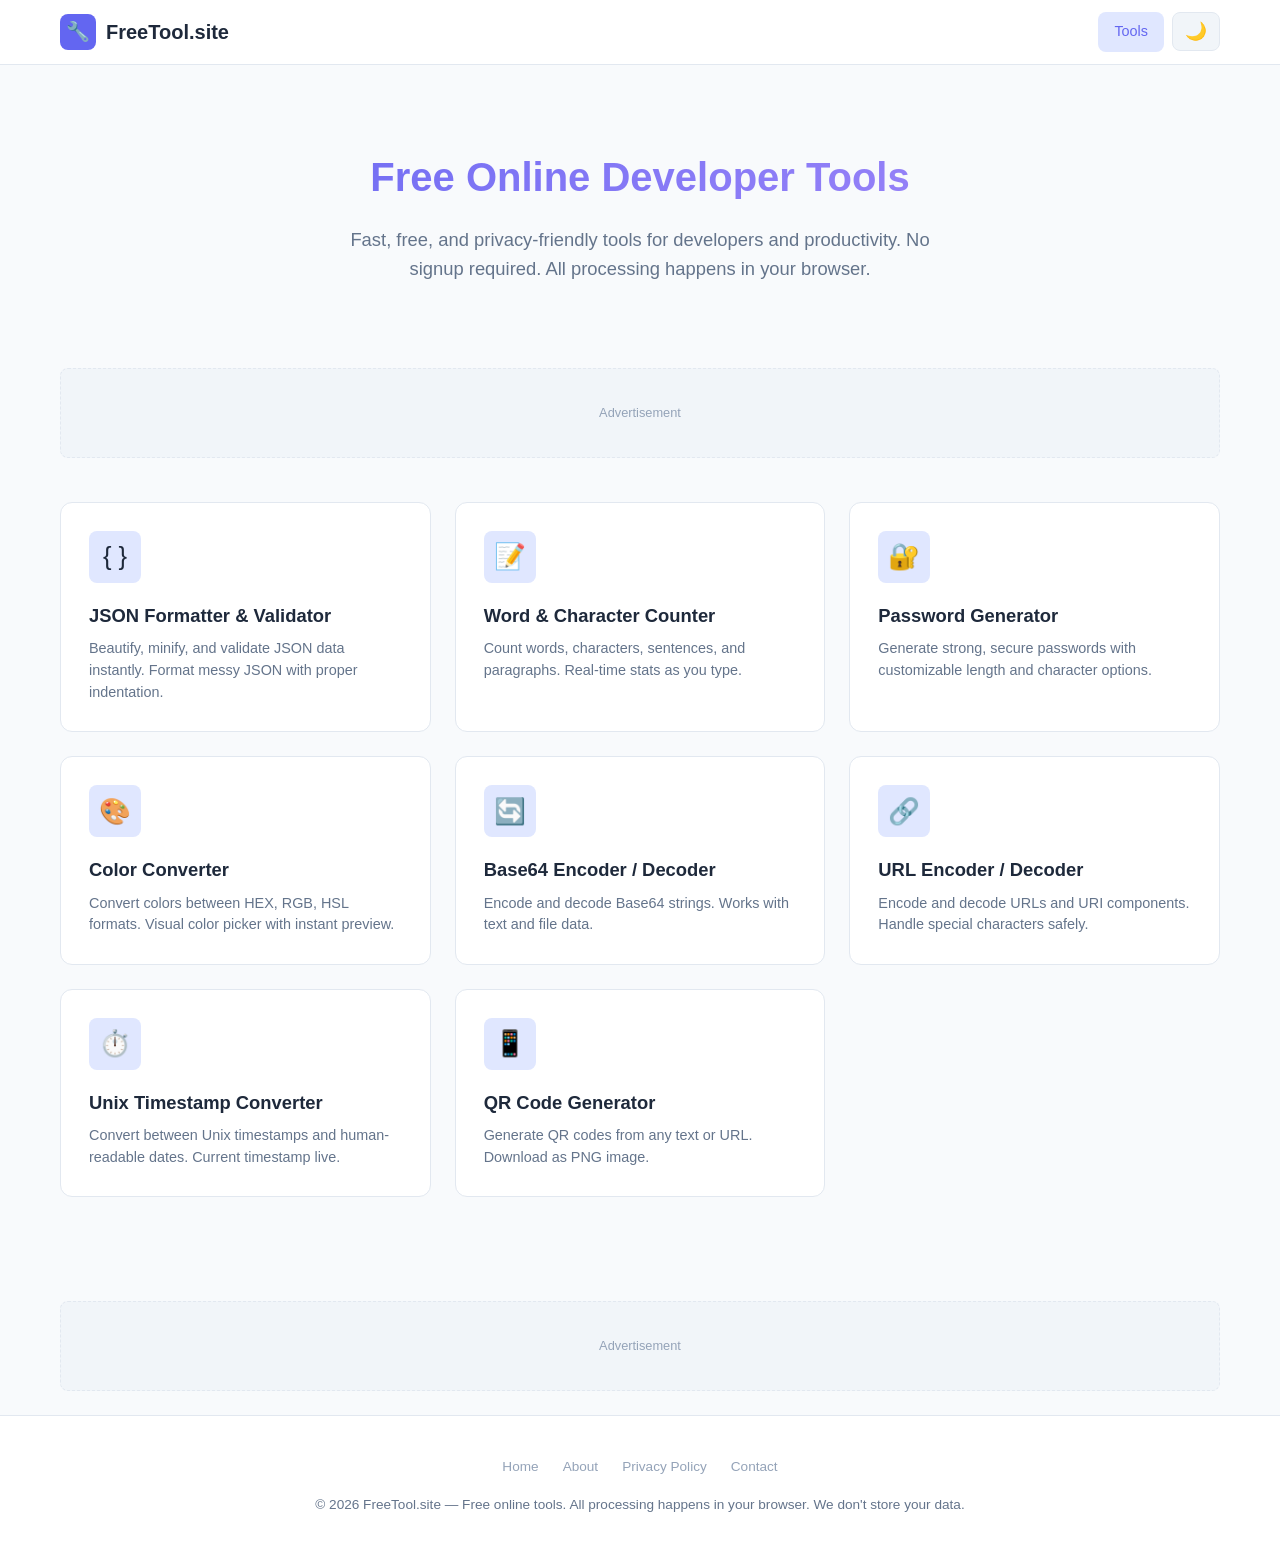
==== index.html @ 122cd708 "feat: FreeTool.site - Online Developer Tools" ====
<!DOCTYPE html>
<html lang="en">
<head>
  <meta charset="UTF-8">
  <meta name="viewport" content="width=device-width, initial-scale=1.0">
  <title>FreeTool.site - Free Online Developer & Productivity Tools</title>
  <meta name="description" content="Free online tools for developers and productivity. JSON formatter, password generator, Base64 encoder, color converter, QR code generator and more.">
  <meta name="keywords" content="free online tools, JSON formatter, password generator, Base64, QR code, color converter, developer tools, web tools">
  <meta name="author" content="FreeTool.site">
  <meta property="og:title" content="FreeTool.site - Free Online Developer & Productivity Tools">
  <meta property="og:description" content="Free online tools for developers and productivity. No signup required.">
  <meta property="og:type" content="website">
  <meta property="og:url" content="https://freetool.site">
  <link rel="canonical" href="https://freetool.site/">
  <link rel="stylesheet" href="css/style.css">
  <!-- Structured Data for SEO -->
  <script type="application/ld+json">
  {
    "@context": "https://schema.org",
    "@type": "WebSite",
    "name": "FreeTool.site",
    "url": "https://freetool.site",
    "description": "Free online developer and productivity tools. JSON formatter, password generator, Base64, QR code, and more.",
    "potentialAction": {
      "@type": "SearchAction",
      "target": "https://freetool.site/?q={search_term_string}",
      "query-input": "required name=search_term_string"
    }
  }
  </script>
  <script type="application/ld+json">
  {
    "@context": "https://schema.org",
    "@type": "Organization",
    "name": "FreeTool.site",
    "url": "https://freetool.site",
    "logo": "https://freetool.site/favicon.svg"
  }
  </script>
  <link rel="icon" type="image/svg+xml" href="/favicon.svg">
</head>
<body>
  <!-- Header -->
  <header class="header">
    <div class="container">
      <a href="/" class="logo">
        <div class="logo-icon">🔧</div>
        <span>FreeTool.site</span>
      </a>
      <nav class="nav-links">
        <a href="/" class="active">Tools</a>
        <button class="theme-toggle" aria-label="Toggle dark mode">🌙</button>
      </nav>
    </div>
  </header>

  <!-- Hero -->
  <section class="hero">
    <h1>Free Online Developer Tools</h1>
    <p>Fast, free, and privacy-friendly tools for developers and productivity. No signup required. All processing happens in your browser.</p>
  </section>

  <!-- Ad Slot (top) -->
  <div class="container">
    <div class="ad-slot" id="ad-top">
      <!-- Google AdSense ad unit will go here -->
      Advertisement
    </div>
  </div>

  <!-- Tools Grid -->
  <main class="container">
    <div class="tools-grid">

      <a href="tools/json-formatter.html" class="tool-card">
        <div class="tool-card-icon">{ }</div>
        <h3>JSON Formatter & Validator</h3>
        <p>Beautify, minify, and validate JSON data instantly. Format messy JSON with proper indentation.</p>
      </a>

      <a href="tools/word-counter.html" class="tool-card">
        <div class="tool-card-icon">📝</div>
        <h3>Word & Character Counter</h3>
        <p>Count words, characters, sentences, and paragraphs. Real-time stats as you type.</p>
      </a>

      <a href="tools/password-generator.html" class="tool-card">
        <div class="tool-card-icon">🔐</div>
        <h3>Password Generator</h3>
        <p>Generate strong, secure passwords with customizable length and character options.</p>
      </a>

      <a href="tools/color-converter.html" class="tool-card">
        <div class="tool-card-icon">🎨</div>
        <h3>Color Converter</h3>
        <p>Convert colors between HEX, RGB, HSL formats. Visual color picker with instant preview.</p>
      </a>

      <a href="tools/base64.html" class="tool-card">
        <div class="tool-card-icon">🔄</div>
        <h3>Base64 Encoder / Decoder</h3>
        <p>Encode and decode Base64 strings. Works with text and file data.</p>
      </a>

      <a href="tools/url-encoder.html" class="tool-card">
        <div class="tool-card-icon">🔗</div>
        <h3>URL Encoder / Decoder</h3>
        <p>Encode and decode URLs and URI components. Handle special characters safely.</p>
      </a>

      <a href="tools/timestamp.html" class="tool-card">
        <div class="tool-card-icon">⏱️</div>
        <h3>Unix Timestamp Converter</h3>
        <p>Convert between Unix timestamps and human-readable dates. Current timestamp live.</p>
      </a>

      <a href="tools/qr-generator.html" class="tool-card">
        <div class="tool-card-icon">📱</div>
        <h3>QR Code Generator</h3>
        <p>Generate QR codes from any text or URL. Download as PNG image.</p>
      </a>

    </div>

    <!-- Ad Slot (bottom) -->
    <div class="ad-slot" id="ad-bottom">
      <!-- Google AdSense ad unit will go here -->
      Advertisement
    </div>
  </main>

  <!-- Footer -->
  <footer class="footer">
    <div class="footer-links">
      <a href="/">Home</a>
      <a href="/about.html">About</a>
      <a href="/privacy.html">Privacy Policy</a>
      <a href="mailto:contact@freetool.site">Contact</a>
    </div>
    <p>&copy; 2026 FreeTool.site — Free online tools. All processing happens in your browser. We don't store your data.</p>
  </footer>

  <script src="js/common.js"></script>
  <script src="js/analytics.js"></script>
</body>
</html>
---- css/style.css ----
/* ===== CSS Variables ===== */
:root {
  --primary: #6366f1;
  --primary-hover: #4f46e5;
  --primary-light: #e0e7ff;
  --bg: #f8fafc;
  --bg-card: #ffffff;
  --bg-code: #f1f5f9;
  --text: #1e293b;
  --text-secondary: #64748b;
  --text-muted: #94a3b8;
  --border: #e2e8f0;
  --success: #10b981;
  --error: #ef4444;
  --warning: #f59e0b;
  --shadow: 0 1px 3px rgba(0,0,0,0.1), 0 1px 2px rgba(0,0,0,0.06);
  --shadow-lg: 0 10px 15px -3px rgba(0,0,0,0.1), 0 4px 6px -2px rgba(0,0,0,0.05);
  --radius: 12px;
  --radius-sm: 8px;
  --transition: 0.2s ease;
}

[data-theme="dark"] {
  --primary: #818cf8;
  --primary-hover: #6366f1;
  --primary-light: #312e81;
  --bg: #0f172a;
  --bg-card: #1e293b;
  --bg-code: #334155;
  --text: #f1f5f9;
  --text-secondary: #94a3b8;
  --text-muted: #64748b;
  --border: #334155;
  --shadow: 0 1px 3px rgba(0,0,0,0.3), 0 1px 2px rgba(0,0,0,0.2);
  --shadow-lg: 0 10px 15px -3px rgba(0,0,0,0.3), 0 4px 6px -2px rgba(0,0,0,0.2);
}

/* ===== Reset & Base ===== */
*, *::before, *::after { box-sizing: border-box; margin: 0; padding: 0; }

html { scroll-behavior: smooth; }

body {
  font-family: -apple-system, BlinkMacSystemFont, 'Segoe UI', Roboto, 'Helvetica Neue', Arial, sans-serif;
  background: var(--bg);
  color: var(--text);
  line-height: 1.6;
  min-height: 100vh;
}

a { color: var(--primary); text-decoration: none; transition: color var(--transition); }
a:hover { color: var(--primary-hover); }

/* ===== Layout ===== */
.container {
  max-width: 1200px;
  margin: 0 auto;
  padding: 0 20px;
}

/* ===== Header ===== */
.header {
  background: var(--bg-card);
  border-bottom: 1px solid var(--border);
  position: sticky;
  top: 0;
  z-index: 100;
  backdrop-filter: blur(10px);
  background: rgba(255,255,255,0.9);
}

[data-theme="dark"] .header {
  background: rgba(30,41,59,0.9);
}

.header .container {
  display: flex;
  align-items: center;
  justify-content: space-between;
  height: 64px;
}

.logo {
  display: flex;
  align-items: center;
  gap: 10px;
  font-size: 1.25rem;
  font-weight: 700;
  color: var(--text);
}

.logo-icon {
  width: 36px;
  height: 36px;
  background: var(--primary);
  border-radius: var(--radius-sm);
  display: flex;
  align-items: center;
  justify-content: center;
  color: white;
  font-size: 1.2rem;
}

.nav-links {
  display: flex;
  align-items: center;
  gap: 8px;
}

.nav-links a {
  padding: 8px 16px;
  border-radius: var(--radius-sm);
  color: var(--text-secondary);
  font-size: 0.9rem;
  font-weight: 500;
  transition: all var(--transition);
}

.nav-links a:hover, .nav-links a.active {
  color: var(--primary);
  background: var(--primary-light);
}

.theme-toggle {
  background: var(--bg-code);
  border: 1px solid var(--border);
  border-radius: var(--radius-sm);
  padding: 8px 12px;
  cursor: pointer;
  font-size: 1.1rem;
  color: var(--text);
  transition: all var(--transition);
}

.theme-toggle:hover {
  background: var(--primary-light);
}

/* ===== Hero ===== */
.hero {
  text-align: center;
  padding: 80px 20px 60px;
}

.hero h1 {
  font-size: 2.5rem;
  font-weight: 800;
  margin-bottom: 16px;
  background: linear-gradient(135deg, var(--primary), #a78bfa);
  -webkit-background-clip: text;
  -webkit-text-fill-color: transparent;
  background-clip: text;
}

.hero p {
  font-size: 1.15rem;
  color: var(--text-secondary);
  max-width: 600px;
  margin: 0 auto;
}

/* ===== Tools Grid ===== */
.tools-grid {
  display: grid;
  grid-template-columns: repeat(auto-fill, minmax(280px, 1fr));
  gap: 24px;
  padding: 20px 0 80px;
}

.tool-card {
  background: var(--bg-card);
  border: 1px solid var(--border);
  border-radius: var(--radius);
  padding: 28px;
  transition: all var(--transition);
  cursor: pointer;
  display: block;
  color: var(--text);
}

.tool-card:hover {
  transform: translateY(-4px);
  box-shadow: var(--shadow-lg);
  border-color: var(--primary);
  color: var(--text);
}

.tool-card-icon {
  width: 52px;
  height: 52px;
  background: var(--primary-light);
  border-radius: var(--radius-sm);
  display: flex;
  align-items: center;
  justify-content: center;
  font-size: 1.6rem;
  margin-bottom: 18px;
}

.tool-card h3 {
  font-size: 1.15rem;
  font-weight: 700;
  margin-bottom: 8px;
}

.tool-card p {
  color: var(--text-secondary);
  font-size: 0.9rem;
  line-height: 1.5;
}

/* ===== Tool Page ===== */
.tool-page {
  max-width: 900px;
  margin: 0 auto;
  padding: 40px 20px 80px;
}

.tool-header {
  margin-bottom: 36px;
}

.tool-header h1 {
  font-size: 2rem;
  font-weight: 800;
  margin-bottom: 10px;
}

.tool-header p {
  color: var(--text-secondary);
  font-size: 1.05rem;
}

.breadcrumb {
  display: flex;
  align-items: center;
  gap: 8px;
  margin-bottom: 20px;
  font-size: 0.9rem;
  color: var(--text-muted);
}

.breadcrumb a { color: var(--text-muted); }
.breadcrumb a:hover { color: var(--primary); }
.breadcrumb span { color: var(--text-secondary); }

/* ===== Form Elements ===== */
.form-group {
  margin-bottom: 20px;
}

.form-group label {
  display: block;
  font-weight: 600;
  margin-bottom: 8px;
  font-size: 0.9rem;
  color: var(--text);
}

textarea, input[type="text"], input[type="number"], select {
  width: 100%;
  padding: 12px 16px;
  border: 1px solid var(--border);
  border-radius: var(--radius-sm);
  background: var(--bg-code);
  color: var(--text);
  font-family: 'SF Mono', 'Fira Code', 'Cascadia Code', monospace;
  font-size: 0.9rem;
  transition: border-color var(--transition);
  resize: vertical;
}

textarea:focus, input[type="text"]:focus, input[type="number"]:focus, select:focus {
  outline: none;
  border-color: var(--primary);
  box-shadow: 0 0 0 3px rgba(99,102,241,0.1);
}

textarea {
  min-height: 200px;
  line-height: 1.6;
}

.btn {
  display: inline-flex;
  align-items: center;
  gap: 8px;
  padding: 10px 20px;
  border-radius: var(--radius-sm);
  font-weight: 600;
  font-size: 0.9rem;
  cursor: pointer;
  transition: all var(--transition);
  border: none;
}

.btn-primary {
  background: var(--primary);
  color: white;
}

.btn-primary:hover {
  background: var(--primary-hover);
  transform: translateY(-1px);
}

.btn-secondary {
  background: var(--bg-code);
  color: var(--text);
  border: 1px solid var(--border);
}

.btn-secondary:hover {
  background: var(--primary-light);
  border-color: var(--primary);
}

.btn-group {
  display: flex;
  gap: 10px;
  flex-wrap: wrap;
  margin: 16px 0;
}

/* ===== Tool Panels ===== */
.tool-panel {
  background: var(--bg-card);
  border: 1px solid var(--border);
  border-radius: var(--radius);
  padding: 24px;
  margin-bottom: 24px;
}

.tool-panel h3 {
  font-size: 1rem;
  font-weight: 700;
  margin-bottom: 16px;
  color: var(--text);
}

/* ===== Options Row ===== */
.options-row {
  display: flex;
  gap: 16px;
  flex-wrap: wrap;
  margin-bottom: 16px;
}

.option-item {
  display: flex;
  align-items: center;
  gap: 8px;
}

.option-item label {
  font-weight: 500;
  font-size: 0.85rem;
  margin-bottom: 0;
}

.option-item input[type="number"],
.option-item select {
  width: auto;
  min-width: 80px;
}

/* ===== Checkbox & Range ===== */
input[type="checkbox"] {
  width: 18px;
  height: 18px;
  accent-color: var(--primary);
}

input[type="range"] {
  width: 100%;
  accent-color: var(--primary);
}

.range-display {
  display: flex;
  justify-content: space-between;
  font-size: 0.85rem;
  color: var(--text-secondary);
  margin-top: 4px;
}

/* ===== Output ===== */
.output-box {
  background: var(--bg-code);
  border: 1px solid var(--border);
  border-radius: var(--radius-sm);
  padding: 16px;
  font-family: 'SF Mono', 'Fira Code', 'Cascadia Code', monospace;
  font-size: 0.85rem;
  white-space: pre-wrap;
  word-break: break-all;
  min-height: 60px;
  max-height: 400px;
  overflow-y: auto;
  line-height: 1.6;
}

.output-box.json { white-space: pre; }

/* ===== Stats ===== */
.stats-row {
  display: flex;
  gap: 16px;
  flex-wrap: wrap;
  margin-bottom: 20px;
}

.stat-item {
  background: var(--bg-code);
  border: 1px solid var(--border);
  border-radius: var(--radius-sm);
  padding: 16px 20px;
  flex: 1;
  min-width: 120px;
  text-align: center;
}

.stat-value {
  font-size: 1.8rem;
  font-weight: 800;
  color: var(--primary);
}

.stat-label {
  font-size: 0.8rem;
  color: var(--text-secondary);
  margin-top: 4px;
}

/* ===== Color Picker ===== */
.color-preview {
  width: 100%;
  height: 120px;
  border-radius: var(--radius-sm);
  border: 1px solid var(--border);
  margin-bottom: 16px;
}

.color-inputs {
  display: grid;
  grid-template-columns: repeat(auto-fit, minmax(200px, 1fr));
  gap: 16px;
}

/* ===== QR Code ===== */
.qr-output {
  display: flex;
  justify-content: center;
  padding: 30px;
}

.qr-output canvas {
  border-radius: var(--radius-sm);
  box-shadow: var(--shadow);
}

/* ===== Toast ===== */
.toast {
  position: fixed;
  bottom: 24px;
  right: 24px;
  background: var(--text);
  color: var(--bg);
  padding: 12px 24px;
  border-radius: var(--radius-sm);
  font-size: 0.9rem;
  font-weight: 500;
  z-index: 1000;
  transform: translateY(100px);
  opacity: 0;
  transition: all 0.3s ease;
}

.toast.show {
  transform: translateY(0);
  opacity: 1;
}

/* ===== Footer ===== */
.footer {
  background: var(--bg-card);
  border-top: 1px solid var(--border);
  padding: 40px 20px;
  text-align: center;
  color: var(--text-secondary);
  font-size: 0.85rem;
}

.footer a { color: var(--text-muted); }
.footer a:hover { color: var(--primary); }

.footer-links {
  display: flex;
  justify-content: center;
  gap: 24px;
  margin-bottom: 16px;
  flex-wrap: wrap;
}

/* ===== Ad Placeholder ===== */
.ad-slot {
  background: var(--bg-code);
  border: 1px dashed var(--border);
  border-radius: var(--radius-sm);
  padding: 16px;
  text-align: center;
  color: var(--text-muted);
  font-size: 0.8rem;
  margin: 24px 0;
  min-height: 90px;
  display: flex;
  align-items: center;
  justify-content: center;
}

/* ===== Responsive ===== */
@media (max-width: 768px) {
  .hero h1 { font-size: 1.8rem; }
  .hero { padding: 50px 20px 40px; }
  .tools-grid { grid-template-columns: 1fr; gap: 16px; }
  .tool-card { padding: 22px; }
  .header .container { height: 56px; }
  .nav-links a { padding: 6px 10px; font-size: 0.8rem; }
  .stats-row { gap: 10px; }
  .stat-item { padding: 12px; }
  .stat-value { font-size: 1.4rem; }
  .btn-group { flex-direction: column; }
  .btn-group .btn { width: 100%; justify-content: center; }
}

@media (max-width: 480px) {
  .options-row { flex-direction: column; gap: 10px; }
  .color-inputs { grid-template-columns: 1fr; }
}

/* ===== Utility ===== */
.hidden { display: none !important; }
.text-center { text-align: center; }
.mt-2 { margin-top: 16px; }
.mt-4 { margin-top: 32px; }
.mb-2 { margin-bottom: 16px; }
.flex-center { display: flex; align-items: center; justify-content: center; }
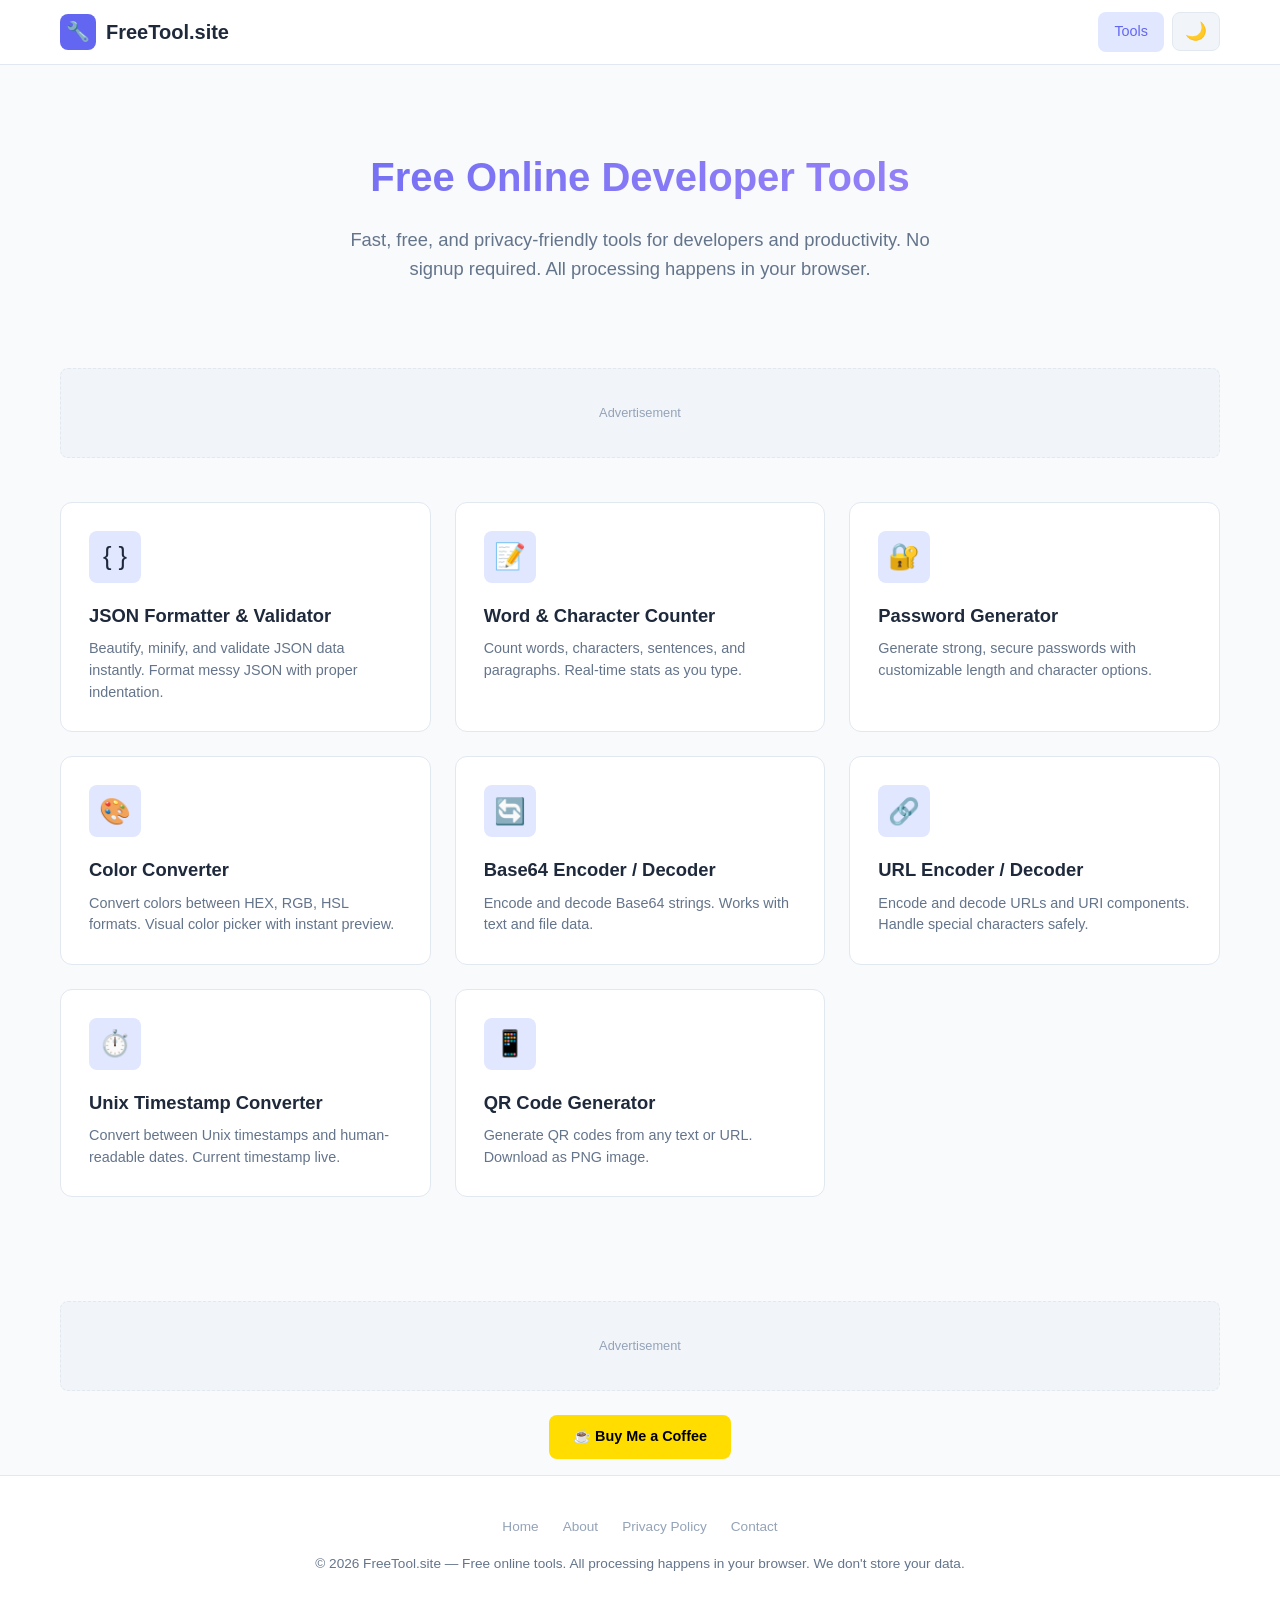
==== commit 54c532f0: "feat: add monetization - analytics, ads, affiliate links, pricing" ====
--- a/index.html
+++ b/index.html
@@ -142,5 +142,6 @@
 
   <script src="js/common.js"></script>
   <script src="js/analytics.js"></script>
+  <script src="js/monetize.js"></script>
 </body>
 </html>
